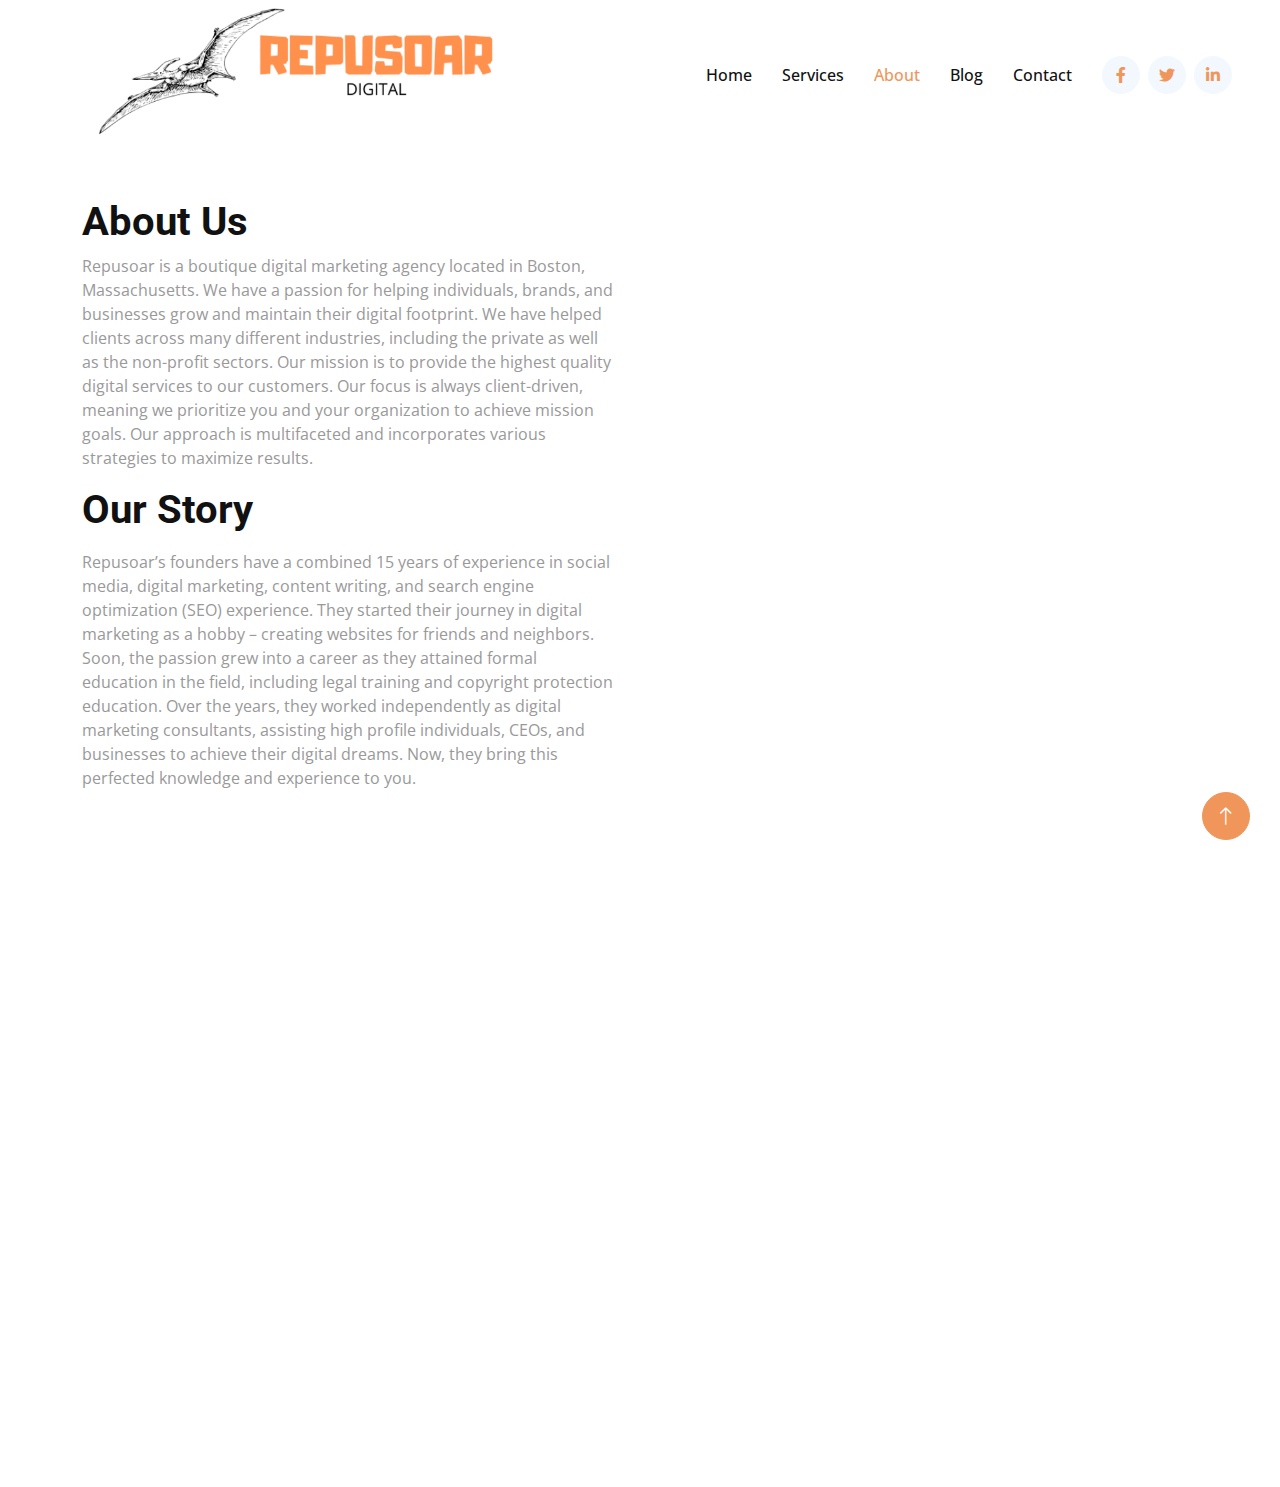
==== about.html @ af668f42 "Add files via upload" ====
<!DOCTYPE html>
<html lang="en">

    <head>
        <meta charset="utf-8">
        <title>Repusoar - Let your digital reputation soar</title>
        <meta content="width=device-width, initial-scale=1.0" name="viewport">
        <meta content="" name="keywords">
        <meta content="" name="description">
    
        <!-- Favicon -->
        <link href="img/cropped-rep3.png" rel="icon">
    
        <!-- Google Web Fonts -->
        <link rel="preconnect" href="https://fonts.googleapis.com">
        <link rel="preconnect" href="https://fonts.gstatic.com" crossorigin>
        <link href="https://fonts.googleapis.com/css2?family=Open+Sans:wght@400;500&family=Roboto:wght@500;700&display=swap"
            rel="stylesheet">
    
        <!-- Icon Font Stylesheet -->
        <link href="https://cdnjs.cloudflare.com/ajax/libs/font-awesome/5.10.0/css/all.min.css" rel="stylesheet">
        <link href="https://cdn.jsdelivr.net/npm/bootstrap-icons@1.4.1/font/bootstrap-icons.css" rel="stylesheet">
    
        <!-- Libraries Stylesheet -->
        <link href="lib/animate/animate.min.css" rel="stylesheet">
        <link href="lib/owlcarousel/assets/owl.carousel.min.css" rel="stylesheet">
    
        <!-- Customized Bootstrap Stylesheet -->
        <link href="css/bootstrap.min.css" rel="stylesheet">
    
        <!-- Template Stylesheet -->
        <link href="css/style.css" rel="stylesheet">
    </head>
    
    <body>
        <!-- Spinner Start -->
        <div id="spinner"
            class="show bg-white position-fixed translate-middle w-100 vh-100 top-50 start-50 d-flex align-items-center justify-content-center">
            <div class="spinner-grow text-primary" role="status"></div>
        </div>
        <!-- Spinner End -->
    
    
        <!-- Navbar Start -->
        <nav class="navbar navbar-expand-lg bg-white navbar-light sticky-top p-0 px-4 px-lg-5">
            <a href="index.html" class="navbar-brand d-flex align-items-center">
                <h2 class="m-0 text-primary"><img class="img-fluid me-2" src="img/repusoar.png" alt=""
                        style="width: 500px;"></h2>
            </a>
            <button type="button" class="navbar-toggler" data-bs-toggle="collapse" data-bs-target="#navbarCollapse">
                <span class="navbar-toggler-icon"></span>
            </button>
            <div class="collapse navbar-collapse" id="navbarCollapse">
                <div class="navbar-nav ms-auto py-4 py-lg-0">
                    <a href="index.html" class="nav-item nav-link">Home</a>
                    <a href="service.html" class="nav-item nav-link">Services</a>
                    <a href="about.html" class="nav-item nav-link active">About</a>
                    <a href="roadmap.html" class="nav-item nav-link">Blog</a>
                    <a href="contact.html" class="nav-item nav-link">Contact</a>
                </div>
                <div class="h-100 d-lg-inline-flex align-items-center d-none">
                    <a class="btn btn-square rounded-circle bg-light text-primary me-2" href=""><i
                            class="fab fa-facebook-f"></i></a>
                    <a class="btn btn-square rounded-circle bg-light text-primary me-2" href=""><i
                            class="fab fa-twitter"></i></a>
                    <a class="btn btn-square rounded-circle bg-light text-primary me-0" href=""><i
                            class="fab fa-linkedin-in"></i></a>
                </div>
            </div>
        </nav>
        <!-- Navbar End -->

        <!-- About Start -->
        <div class="container-xxl py-5">
            <div class="container">
                <div class="row g-5 align-items-center">
                    <div class="col-lg-6 wow fadeInUp" data-wow-delay="0.5s">
                        <div class="h-100">
                            <h1 class="display-6">About Us</h1>
                            <p>Repusoar is a boutique digital marketing agency located in Boston, Massachusetts. We have a passion for helping individuals, brands, and businesses grow and maintain their digital footprint. We have helped clients across many different industries, including the private as well as the non-profit sectors.

                                Our mission is to provide the highest quality digital services to our customers. Our focus is always client-driven, meaning we prioritize you and your organization to achieve mission goals. Our approach is multifaceted and incorporates various strategies to maximize results. 
                            </p>
                            <h1 class="display-6">Our Story</h1>
                            </p>Repusoar’s founders have a combined 15 years of experience in social media, digital marketing, content writing, and search engine optimization (SEO) experience. They started their journey in digital marketing as a hobby – creating websites for friends and neighbors. Soon, the passion grew into a career as they attained formal education in the field, including legal training and copyright protection education. Over the years, they worked independently as digital marketing consultants, assisting high profile individuals, CEOs, and businesses to achieve their digital dreams. Now, they bring this perfected knowledge and experience to you.    
                            </p>
                        </div>
                    </div>
                </div>
            </div>
        </div>
        <!-- About End -->


    <!-- Footer Start -->
    <div class="container-fluid bg-light footer mt-5 pt-5 wow fadeIn" data-wow-delay="0.1s">
        <div class="container py-5">
            <div class="row g-5">
                <div class="col-md-6">
                    <h1 class="text-primary mb-4"><img class="img-fluid me-2" src="img/icon-1.png" alt=""
                            style="width: 45px;">CryptoCoin</h1>
                    <span>Diam dolor diam ipsum sit. Aliqu diam amet diam et eos. Clita erat ipsum et lorem et sit, sed
                        stet lorem sit clita. Diam dolor diam ipsum sit. Aliqu diam amet diam et eos. Clita erat ipsum
                        et lorem et sit.</span>
                </div>
                <div class="col-md-6">
                    <h5 class="mb-4">Newsletter</h5>
                    <p>Clita erat ipsum et lorem et sit, sed stet lorem sit clita.</p>
                    <div class="position-relative">
                        <input class="form-control bg-transparent w-100 py-3 ps-4 pe-5" type="text"
                            placeholder="Your email">
                        <button type="button"
                            class="btn btn-primary py-2 px-3 position-absolute top-0 end-0 mt-2 me-2">SignUp</button>
                    </div>
                </div>
                <div class="col-lg-3 col-md-6">
                    <h5 class="mb-4">Get In Touch</h5>
                    <p><i class="fa fa-map-marker-alt me-3"></i>123 Street, New York, USA</p>
                    <p><i class="fa fa-phone-alt me-3"></i>+012 345 67890</p>
                    <p><i class="fa fa-envelope me-3"></i>info@example.com</p>
                </div>
                <div class="col-lg-3 col-md-6">
                    <h5 class="mb-4">Our Services</h5>
                    <a class="btn btn-link" href="">Currency Wallet</a>
                    <a class="btn btn-link" href="">Currency Transaction</a>
                    <a class="btn btn-link" href="">Bitcoin Investment</a>
                    <a class="btn btn-link" href="">Token Sale</a>
                </div>
                <div class="col-lg-3 col-md-6">
                    <h5 class="mb-4">Quick Links</h5>
                    <a class="btn btn-link" href="">About Us</a>
                    <a class="btn btn-link" href="">Contact Us</a>
                    <a class="btn btn-link" href="">Our Services</a>
                    <a class="btn btn-link" href="">Terms & Condition</a>
                </div>
                <div class="col-lg-3 col-md-6">
                    <h5 class="mb-4">Follow Us</h5>
                    <div class="d-flex">
                        <a class="btn btn-square rounded-circle me-1" href=""><i class="fab fa-twitter"></i></a>
                        <a class="btn btn-square rounded-circle me-1" href=""><i class="fab fa-facebook-f"></i></a>
                        <a class="btn btn-square rounded-circle me-1" href=""><i class="fab fa-youtube"></i></a>
                        <a class="btn btn-square rounded-circle me-1" href=""><i class="fab fa-linkedin-in"></i></a>
                    </div>
                </div>
            </div>
        </div>
        <div class="container-fluid copyright">
            <div class="container">
                <div class="row">
                    <div class="col-md-6 text-center text-md-start mb-3 mb-md-0">
                        &copy; <a href="#">Your Site Name</a>, All Right Reserved.
                    </div>
                    <div class="col-md-6 text-center text-md-end">
                        <!--/*** This template is free as long as you keep the footer author’s credit link/attribution link/backlink. If you'd like to use the template without the footer author’s credit link/attribution link/backlink, you can purchase the Credit Removal License from "https://htmlcodex.com/credit-removal". Thank you for your support. ***/-->
                        Designed By <a href="https://htmlcodex.com">HTML Codex</a> Distributed By <a
                            href="https://themewagon.com">ThemeWagon</a>
                    </div>
                </div>
            </div>
        </div>
    </div>
    <!-- Footer End -->


    <!-- Back to Top -->
    <a href="#" class="btn btn-lg btn-primary btn-lg-square rounded-circle back-to-top"><i
            class="bi bi-arrow-up"></i></a>


    <!-- JavaScript Libraries -->
    <script src="https://code.jquery.com/jquery-3.4.1.min.js"></script>
    <script src="https://cdn.jsdelivr.net/npm/bootstrap@5.0.0/dist/js/bootstrap.bundle.min.js"></script>
    <script src="lib/wow/wow.min.js"></script>
    <script src="lib/easing/easing.min.js"></script>
    <script src="lib/waypoints/waypoints.min.js"></script>
    <script src="lib/owlcarousel/owl.carousel.min.js"></script>
    <script src="lib/counterup/counterup.min.js"></script>

    <!-- Template Javascript -->
    <script src="js/main.js"></script>
</body>

</html>
---- css/style.css ----
/********** Template CSS **********/
:root {
    --primary: rgb(240,150,91);
    --secondary: #999999;
    --light: #F2F8FE;
    --dark: #111111;
}

.back-to-top {
    position: fixed;
    display: none;
    right: 30px;
    bottom: 60px;
    z-index: 99;
}

h4,
h5,
h6,
.h4,
.h5,
.h6 {
    font-weight: 500 !important;
}


/*** Spinner ***/
#spinner {
    opacity: 0;
    visibility: hidden;
    transition: opacity .5s ease-out, visibility 0s linear .5s;
    z-index: 99999;
}

#spinner.show {
    transition: opacity .5s ease-out, visibility 0s linear 0s;
    visibility: visible;
    opacity: 1;
}


/*** Button ***/
.btn {
    font-weight: 500;
    transition: .5s;
}

.btn.btn-primary {
    color: #FFFFFF;
    background-color: var(--primary);
    border-color: var(--primary);
}

.btn-square {
    width: 38px;
    height: 38px;
}

.btn-sm-square {
    width: 32px;
    height: 32px;
}

.btn-lg-square {
    width: 48px;
    height: 48px;
}

.btn-square,
.btn-sm-square,
.btn-lg-square {
    padding: 0;
    display: flex;
    align-items: center;
    justify-content: center;
    font-weight: normal;
}


/*** Navbar ***/
.navbar.sticky-top {
    top: -100px;
    transition: .5s;
}

.navbar .navbar-brand {
    height: 150px;
}

.navbar .navbar-nav .nav-link {
    margin-right: 30px;
    padding: 25px 0;
    color: var(--dark);
    font-weight: 500;
    outline: none;
}

.navbar .navbar-nav .nav-link:hover,
.navbar .navbar-nav .nav-link.active {
    color: var(--primary);
}

.navbar .dropdown-toggle::after {
    border: none;
    content: "\f107";
    font-family: "Font Awesome 5 Free";
    font-weight: 900;
    vertical-align: middle;
    margin-left: 8px;
}

@media (max-width: 991.98px) {
    .navbar .navbar-nav .nav-link  {
        margin-right: 0;
        padding: 10px 0;
    }

    .navbar .navbar-nav {
        border-top: 1px solid #EEEEEE;
    }
}

@media (min-width: 992px) {
    .navbar .nav-item .dropdown-menu {
        display: block;
        border: none;
        margin-top: 0;
        top: 150%;
        opacity: 0;
        visibility: hidden;
        transition: .5s;
    }

    .navbar .nav-item:hover .dropdown-menu {
        top: 100%;
        visibility: visible;
        transition: .5s;
        opacity: 1;
    }
}

.navbar .btn:hover {
    color: #FFFFFF !important;
    background: var(--primary) !important;
}


/*** Header ***/
.hero-header .breadcrumb-item+.breadcrumb-item::before {
    color: var(--secondary);
}


/*** Service ***/
.service-item {
    position: relative;
    overflow: hidden;
}

.service-item::after {
    position: absolute;
    content: "";
    width: 0;
    height: 0;
    top: -80px;
    right: -80px;
    border: 80px solid;
    transform: rotate(45deg);
    opacity: 1;
    transition: .5s;
}

.service-item.bg-white::after {
    border-color: transparent transparent var(--light) transparent;
}

.service-item.bg-light::after {
    border-color: transparent transparent #FFFFFF transparent;
}

.service-item:hover::after {
    opacity: 0;
}


/*** Roadmap ***/
.roadmap-carousel {
    position: relative;
}

.roadmap-carousel::before {
    position: absolute;
    content: "";
    height: 0;
    width: 100%;
    top: 20px;
    left: 0;
    border-top: 2px dashed var(--secondary);
}

.roadmap-carousel .roadmap-item .roadmap-point {
    position: absolute;
    width: 30px;
    height: 30px;
    top: 6px;
    left: 50%;
    margin-left: -15px;
    background: #FFFFFF;
    border: 2px solid var(--primary);
    transform: rotate(45deg);
    display: flex;
    align-items: center;
    justify-content: center;
}

.roadmap-carousel .roadmap-item .roadmap-point span {
    display: block;
    width: 18px;
    height: 18px;
    background: var(--primary);
}

.roadmap-carousel .roadmap-item {
    position: relative;
    padding-top: 150px;
    text-align: center;
}

.roadmap-carousel .roadmap-item::before {
    position: absolute;
    content: "";
    width: 0;
    height: 115px;
    top: 0;
    left: 50%;
    transform: translateX(-50%);
    border-right: 2px dashed var(--secondary);
}

.roadmap-carousel .roadmap-item::after {
    position: absolute;
    content: "";
    width: 14px;
    height: 14px;
    top: 111px;
    left: 50%;
    margin-left: -7px;
    transform: rotate(45deg);
    background: var(--primary);
}

.roadmap-carousel .owl-nav {
    margin-top: 40px;
    display: flex;
    justify-content: center;
}

.roadmap-carousel .owl-nav .owl-prev,
.roadmap-carousel .owl-nav .owl-next {
    margin: 0 12px;
    width: 50px;
    height: 50px;
    display: flex;
    align-items: center;
    justify-content: center;
    border-radius: 50px;
    font-size: 22px;
    color: var(--light);
    background: var(--primary);
    transition: .5s;
}

.roadmap-carousel .owl-nav .owl-prev:hover,
.roadmap-carousel .owl-nav .owl-next:hover {
    color: var(--primary);
    background: var(--dark);
}


/*** FAQs ***/
.accordion .accordion-item {
    border: none;
    margin-bottom: 15px;
}

.accordion .accordion-button {
    background: var(--light);
    border-radius: 2px;
}

.accordion .accordion-button:not(.collapsed) {
    color: #FFFFFF;
    background: var(--primary);
    box-shadow: none;
}

.accordion .accordion-button:not(.collapsed)::after {
    background-image: url("data:image/svg+xml,%3csvg xmlns='http://www.w3.org/2000/svg' viewBox='0 0 16 16' fill='%23fff'%3e%3cpath fill-rule='evenodd' d='M1.646 4.646a.5.5 0 0 1 .708 0L8 10.293l5.646-5.647a.5.5 0 0 1 .708.708l-6 6a.5.5 0 0 1-.708 0l-6-6a.5.5 0 0 1 0-.708z'/%3e%3c/svg%3e");
}

.accordion .accordion-body {
    padding: 15px 0 0 0;
}


/*** Footer ***/
.footer .btn.btn-link {
    display: block;
    margin-bottom: 5px;
    padding: 0;
    text-align: left;
    color: var(--secondary);
    font-weight: normal;
    text-transform: capitalize;
    transition: .3s;
}

.footer .btn.btn-link::before {
    position: relative;
    content: "\f105";
    font-family: "Font Awesome 5 Free";
    font-weight: 900;
    color: var(--secondary);
    margin-right: 10px;
}

.footer .btn.btn-link:hover {
    color: var(--primary);
    letter-spacing: 1px;
    box-shadow: none;
}

.footer .btn.btn-square {
    color: var(--primary);
    border: 1px solid var(--primary);
}

.footer .btn.btn-square:hover {
    color: #FFFFFF;
    background: var(--primary);
}

.footer .copyright {
    padding: 25px 0;
    border-top: 1px solid rgba(17, 17, 17, .1);
}

.footer .copyright a {
    color: var(--primary);
}

.footer .copyright a:hover {
    color: var(--dark);
}
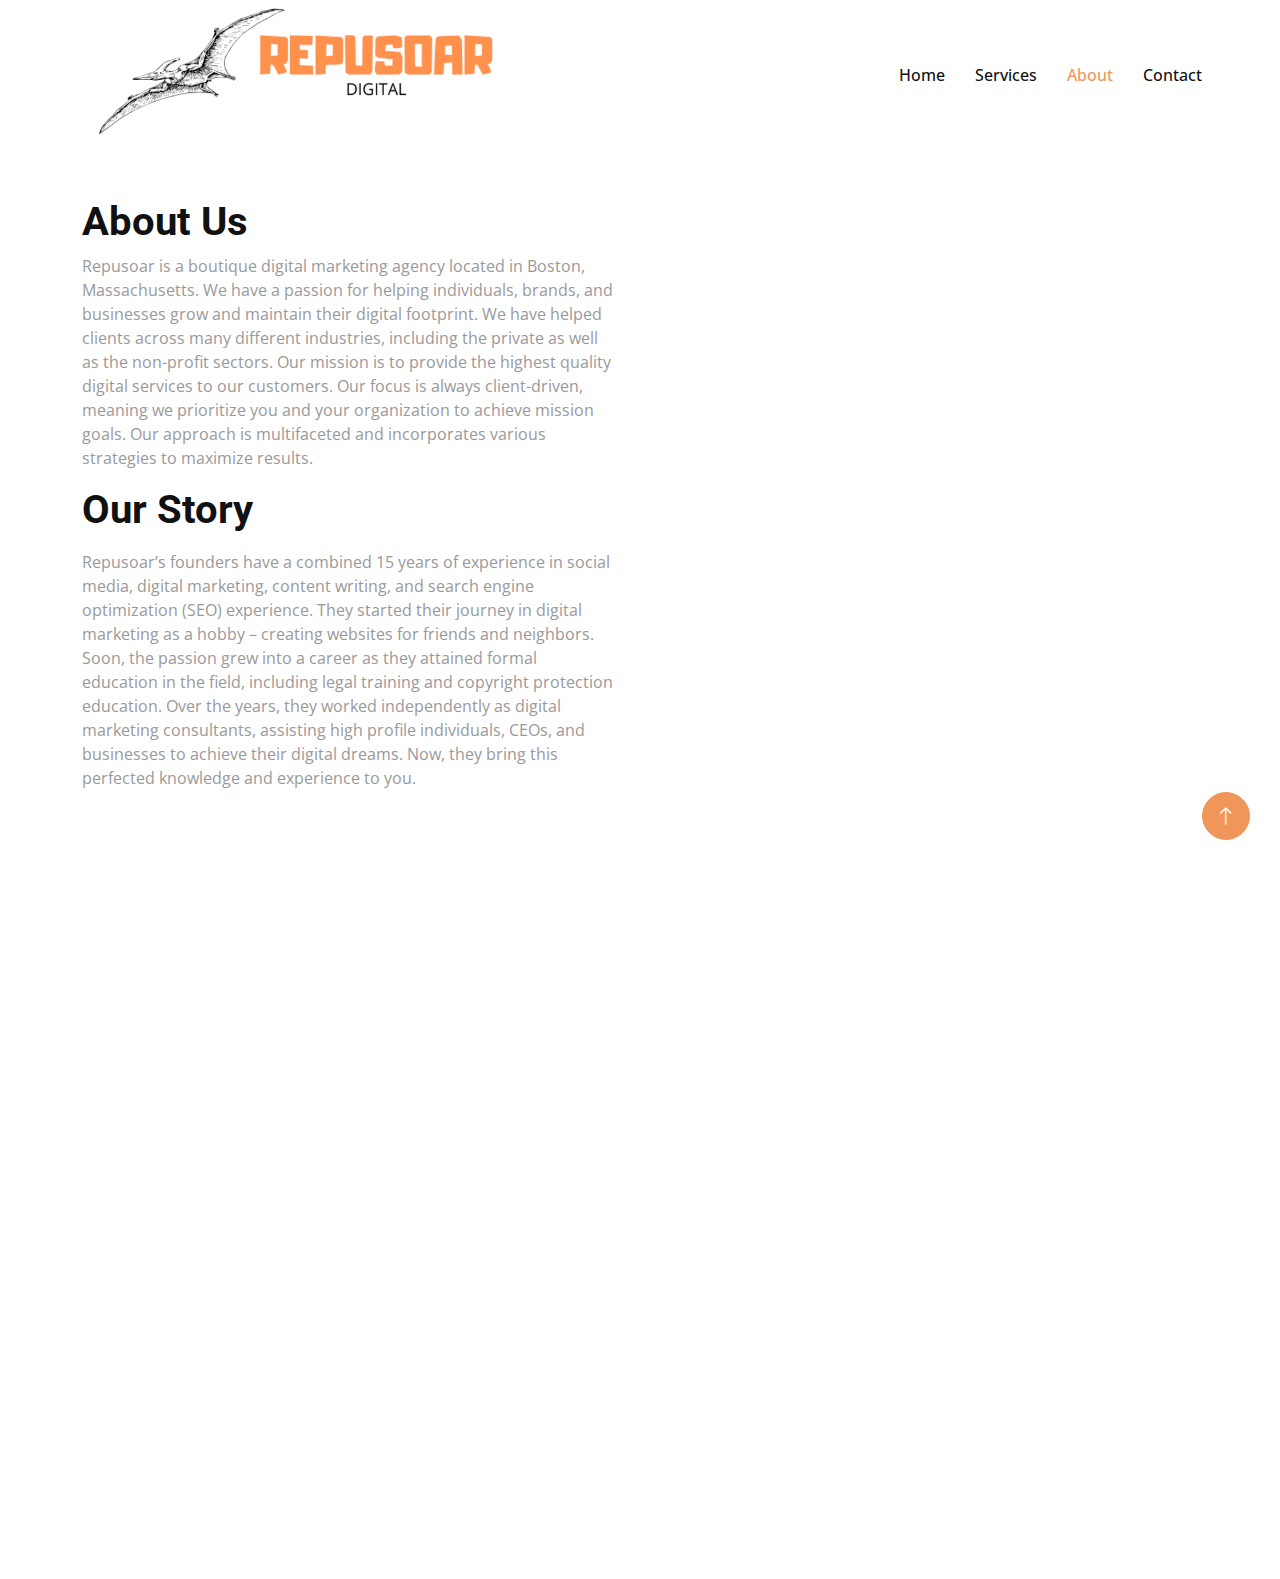
==== commit 40e23c69: "Finished website" ====
--- a/about.html
+++ b/about.html
@@ -55,16 +55,7 @@
                     <a href="index.html" class="nav-item nav-link">Home</a>
                     <a href="service.html" class="nav-item nav-link">Services</a>
                     <a href="about.html" class="nav-item nav-link active">About</a>
-                    <a href="roadmap.html" class="nav-item nav-link">Blog</a>
                     <a href="contact.html" class="nav-item nav-link">Contact</a>
-                </div>
-                <div class="h-100 d-lg-inline-flex align-items-center d-none">
-                    <a class="btn btn-square rounded-circle bg-light text-primary me-2" href=""><i
-                            class="fab fa-facebook-f"></i></a>
-                    <a class="btn btn-square rounded-circle bg-light text-primary me-2" href=""><i
-                            class="fab fa-twitter"></i></a>
-                    <a class="btn btn-square rounded-circle bg-light text-primary me-0" href=""><i
-                            class="fab fa-linkedin-in"></i></a>
                 </div>
             </div>
         </nav>
@@ -97,34 +88,32 @@
         <div class="container py-5">
             <div class="row g-5">
                 <div class="col-md-6">
-                    <h1 class="text-primary mb-4"><img class="img-fluid me-2" src="img/icon-1.png" alt=""
-                            style="width: 45px;">CryptoCoin</h1>
-                    <span>Diam dolor diam ipsum sit. Aliqu diam amet diam et eos. Clita erat ipsum et lorem et sit, sed
-                        stet lorem sit clita. Diam dolor diam ipsum sit. Aliqu diam amet diam et eos. Clita erat ipsum
-                        et lorem et sit.</span>
+                    <h1 class="text-primary mb-4"><img class="img-fluid me-2" src="img/repusoar-removebg-preview.png 16-10-33-916.png" alt=""
+                            style="width: 400px;"></h1>
+                    <span>
+                        Repusoar - let your reputation soar. We specialize in seamless online reputation management, social media prowess, and compelling content creation. Let us amplify your digital presence, turning challenges into growth opportunities. Your success, our priority.</span>
                 </div>
                 <div class="col-md-6">
                     <h5 class="mb-4">Newsletter</h5>
-                    <p>Clita erat ipsum et lorem et sit, sed stet lorem sit clita.</p>
+                    <p>Stay up to date with all things Repusoar.</p>
                     <div class="position-relative">
                         <input class="form-control bg-transparent w-100 py-3 ps-4 pe-5" type="text"
                             placeholder="Your email">
                         <button type="button"
-                            class="btn btn-primary py-2 px-3 position-absolute top-0 end-0 mt-2 me-2">SignUp</button>
+                            class="btn btn-primary py-2 px-3 position-absolute top-0 end-0 mt-2 me-2">Sign Up</button>
                     </div>
                 </div>
                 <div class="col-lg-3 col-md-6">
                     <h5 class="mb-4">Get In Touch</h5>
-                    <p><i class="fa fa-map-marker-alt me-3"></i>123 Street, New York, USA</p>
-                    <p><i class="fa fa-phone-alt me-3"></i>+012 345 67890</p>
-                    <p><i class="fa fa-envelope me-3"></i>info@example.com</p>
+                    <p><i class="fa fa-map-marker-alt me-3"></i>Boston, MA</p>
+                    <p><i class="fa fa-envelope me-3"></i>info@repusoar.com</p>
                 </div>
                 <div class="col-lg-3 col-md-6">
                     <h5 class="mb-4">Our Services</h5>
-                    <a class="btn btn-link" href="">Currency Wallet</a>
-                    <a class="btn btn-link" href="">Currency Transaction</a>
-                    <a class="btn btn-link" href="">Bitcoin Investment</a>
-                    <a class="btn btn-link" href="">Token Sale</a>
+                    <a class="btn btn-link" href="">Reputation Management</a>
+                    <a class="btn btn-link" href="">Social Media</a>
+                    <a class="btn btn-link" href="">Content</a>
+                    <a class="btn btn-link" href="">Strategy</a>
                 </div>
                 <div class="col-lg-3 col-md-6">
                     <h5 class="mb-4">Quick Links</h5>
@@ -133,27 +122,13 @@
                     <a class="btn btn-link" href="">Our Services</a>
                     <a class="btn btn-link" href="">Terms & Condition</a>
                 </div>
-                <div class="col-lg-3 col-md-6">
-                    <h5 class="mb-4">Follow Us</h5>
-                    <div class="d-flex">
-                        <a class="btn btn-square rounded-circle me-1" href=""><i class="fab fa-twitter"></i></a>
-                        <a class="btn btn-square rounded-circle me-1" href=""><i class="fab fa-facebook-f"></i></a>
-                        <a class="btn btn-square rounded-circle me-1" href=""><i class="fab fa-youtube"></i></a>
-                        <a class="btn btn-square rounded-circle me-1" href=""><i class="fab fa-linkedin-in"></i></a>
-                    </div>
-                </div>
             </div>
         </div>
         <div class="container-fluid copyright">
             <div class="container">
                 <div class="row">
                     <div class="col-md-6 text-center text-md-start mb-3 mb-md-0">
-                        &copy; <a href="#">Your Site Name</a>, All Right Reserved.
-                    </div>
-                    <div class="col-md-6 text-center text-md-end">
-                        <!--/*** This template is free as long as you keep the footer author’s credit link/attribution link/backlink. If you'd like to use the template without the footer author’s credit link/attribution link/backlink, you can purchase the Credit Removal License from "https://htmlcodex.com/credit-removal". Thank you for your support. ***/-->
-                        Designed By <a href="https://htmlcodex.com">HTML Codex</a> Distributed By <a
-                            href="https://themewagon.com">ThemeWagon</a>
+                        &copy; <a href="#">Repusoar</a>, All Right Reserved.
                     </div>
                 </div>
             </div>
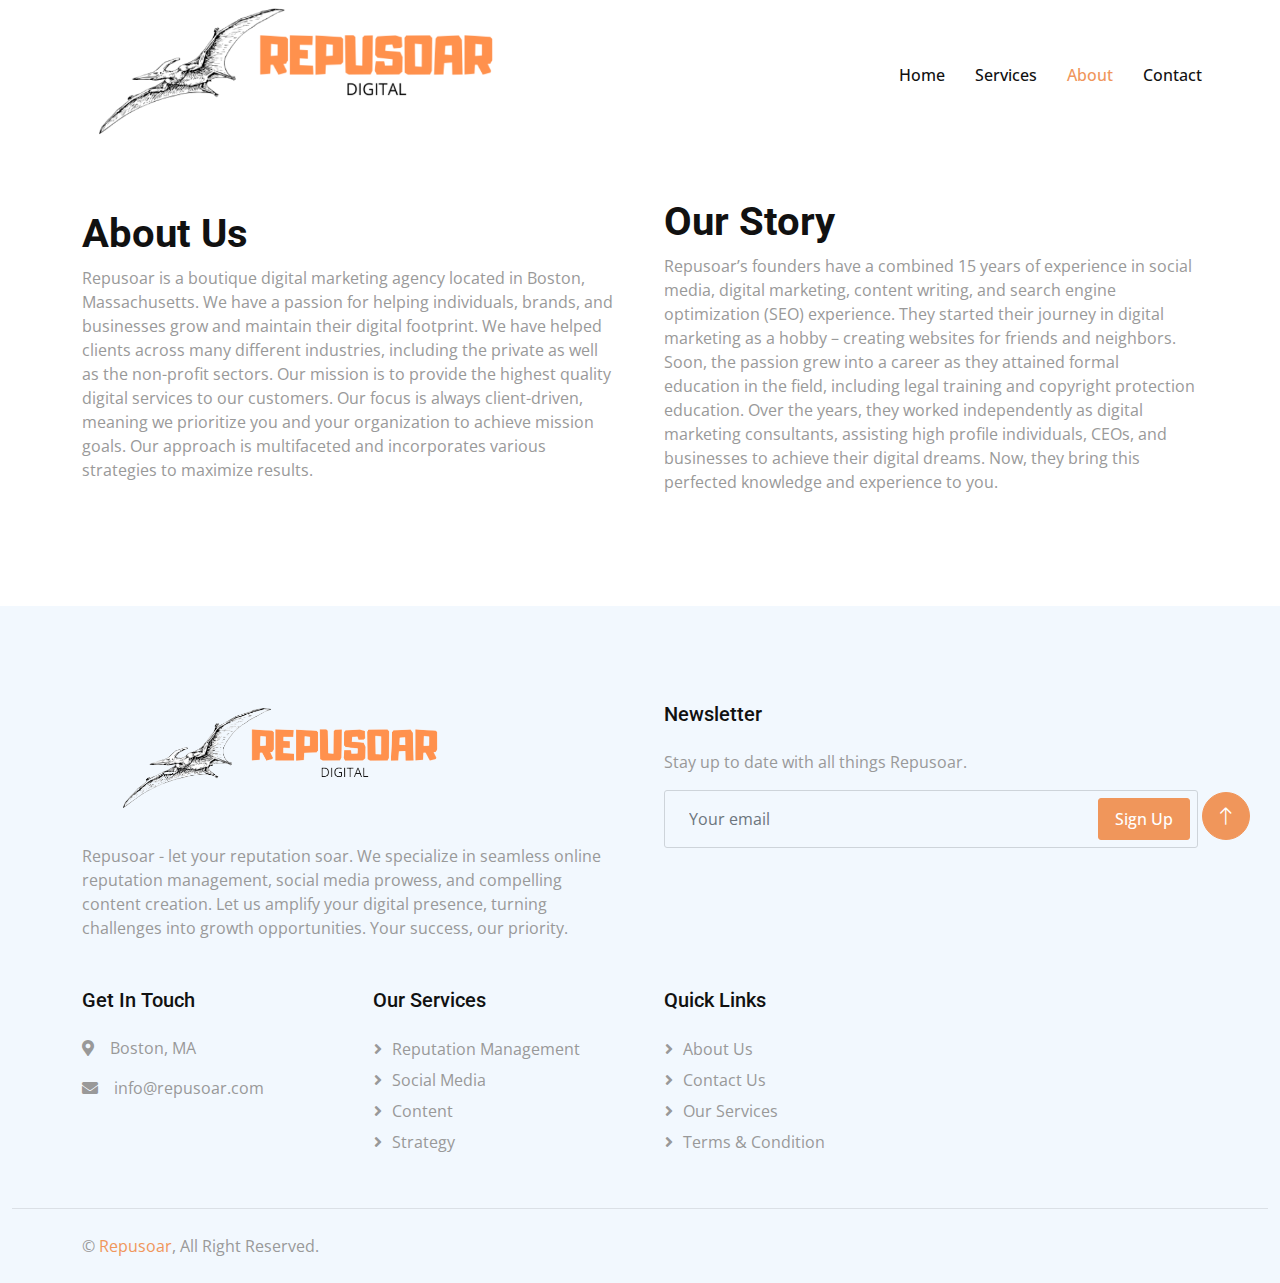
==== commit 10d5af20: "fixed about us positioning" ====
--- a/about.html
+++ b/about.html
@@ -66,16 +66,16 @@
             <div class="container">
                 <div class="row g-5 align-items-center">
                     <div class="col-lg-6 wow fadeInUp" data-wow-delay="0.5s">
-                        <div class="h-100">
-                            <h1 class="display-6">About Us</h1>
+                            <h1>About Us</h1>
                             <p>Repusoar is a boutique digital marketing agency located in Boston, Massachusetts. We have a passion for helping individuals, brands, and businesses grow and maintain their digital footprint. We have helped clients across many different industries, including the private as well as the non-profit sectors.
-
-                                Our mission is to provide the highest quality digital services to our customers. Our focus is always client-driven, meaning we prioritize you and your organization to achieve mission goals. Our approach is multifaceted and incorporates various strategies to maximize results. 
+                        
+                                Our mission is to provide the highest quality digital services to our customers. Our focus is always client-driven, meaning we prioritize you and your organization to achieve mission goals. Our approach is multifaceted and incorporates various strategies to maximize results.
                             </p>
-                            <h1 class="display-6">Our Story</h1>
-                            </p>Repusoar’s founders have a combined 15 years of experience in social media, digital marketing, content writing, and search engine optimization (SEO) experience. They started their journey in digital marketing as a hobby – creating websites for friends and neighbors. Soon, the passion grew into a career as they attained formal education in the field, including legal training and copyright protection education. Over the years, they worked independently as digital marketing consultants, assisting high profile individuals, CEOs, and businesses to achieve their digital dreams. Now, they bring this perfected knowledge and experience to you.    
+                    </div>
+                    <div class="col-lg-6 wow fadeInUp" data-wow-delay="0.5s">
+                        <h1>Our Story</h1>
+                            <p>Repusoar’s founders have a combined 15 years of experience in social media, digital marketing, content writing, and search engine optimization (SEO) experience. They started their journey in digital marketing as a hobby – creating websites for friends and neighbors. Soon, the passion grew into a career as they attained formal education in the field, including legal training and copyright protection education. Over the years, they worked independently as digital marketing consultants, assisting high profile individuals, CEOs, and businesses to achieve their digital dreams. Now, they bring this perfected knowledge and experience to you.
                             </p>
-                        </div>
                     </div>
                 </div>
             </div>
